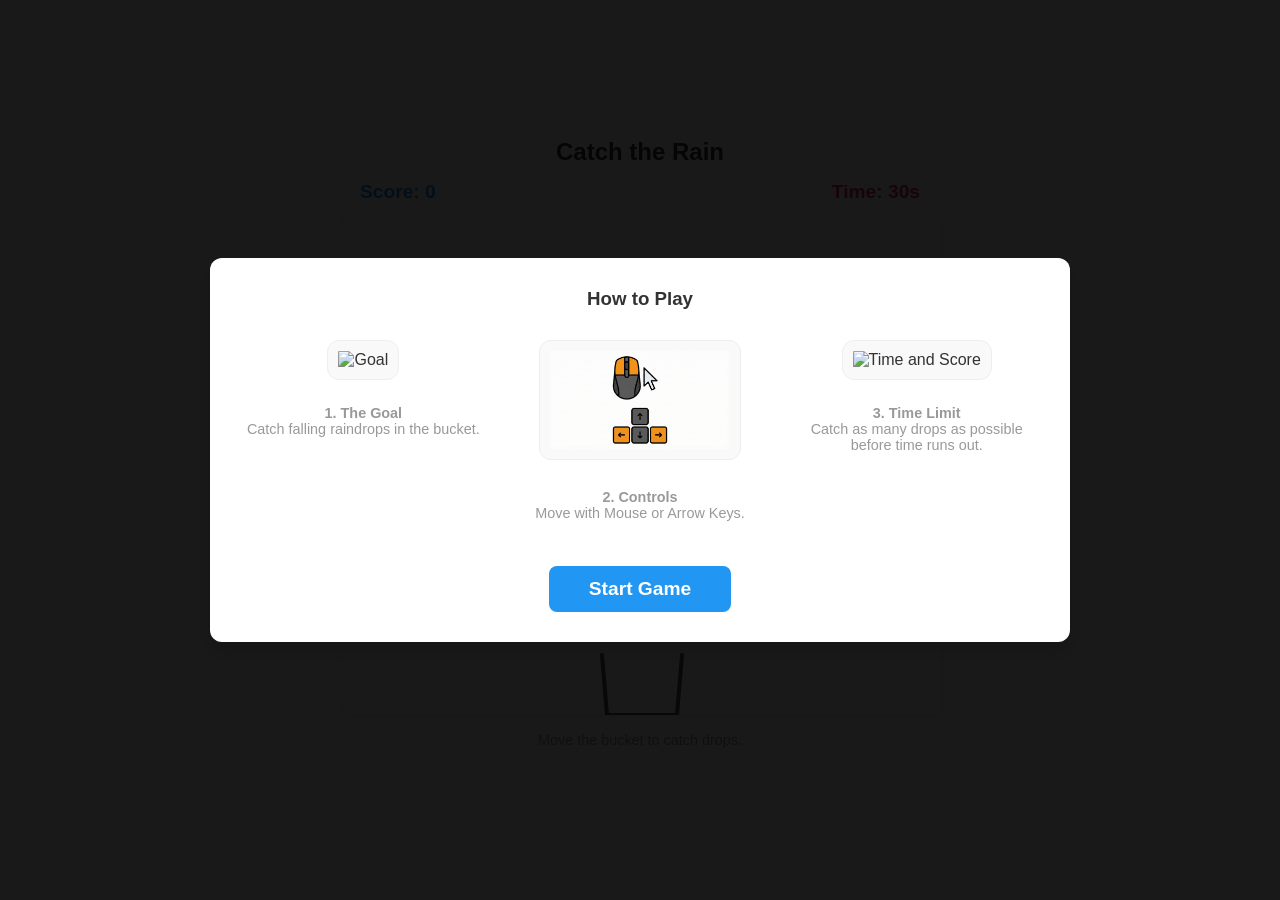
==== catcher/index.html @ 5bcd9527 "Initial commit: games landing page with 6 interactive games Two categories: - Basic: Steady Hand, Ca" ====
<!DOCTYPE html>
<html lang="en">
<head>
    <meta charset="UTF-8">
    <meta name="viewport" content="width=device-width, initial-scale=1.0, maximum-scale=1.0, user-scalable=no">
    <title>Catch the Rain</title>
    <link rel="stylesheet" href="style.css">
</head>
<body>
    <div class="game-container">
        <h2 id="title">Catch the Rain</h2>
        
        <div class="stats-row">
            <span id="scoreDisplay">Score: 0</span>
            <span id="timerDisplay">Time: 30s</span>
        </div>

        <canvas id="catchCanvas"></canvas>
        
        <p id="instruction">Move the bucket to catch drops.</p>
    </div>

    <div id="introModal" class="modal-overlay">
        <div class="modal-content">
            <h3>How to Play</h3>
            
            <div class="instruction-grid">
                <div class="step">
                    <img src="./asset/catcher_goal.png" alt="Goal">
                    <p><strong>1. The Goal</strong><br>Catch falling raindrops in the bucket.</p>
                </div>
                <div class="step">
                    <img src="./asset/catcher_controls.png" alt="Controls">
                    <p><strong>2. Controls</strong><br>Move with Mouse or Arrow Keys.</p>
                </div>
                <div class="step">
                    <img src="./asset/catcher_time.png" alt="Time and Score">
                    <p><strong>3. Time Limit</strong><br>Catch as many drops as possible before time runs out.</p>
                </div>
            </div>

            <button id="startGameBtn" class="btn btn-primary">Start Game</button>
        </div>
    </div>

    <script src="main.js"></script>
</body>
</html>
---- catcher/style.css ----
body {
    background-color: #ffffff;
    color: #333;
    font-family: -apple-system, BlinkMacSystemFont, "Segoe UI", Roboto, Helvetica, Arial, sans-serif;
    display: flex;
    flex-direction: column;
    justify-content: center;
    align-items: center;
    height: 100vh;
    margin: 0;
    overflow: hidden;
    user-select: none;
}

.game-container {
    width: 100%;
    max-width: 600px;
    text-align: center;
    padding: 20px;
}

h2 { margin: 0 0 15px 0; font-weight: 600; }

.stats-row {
    display: flex;
    justify-content: space-between;
    padding: 0 20px;
    margin-bottom: 10px;
    font-weight: bold;
    font-size: 1.2rem;
    color: #555;
}

#timerDisplay { color: #e91e63; } 
#scoreDisplay { color: #2196F3; }

p {
    margin-top: 15px;
    color: #999;
    font-size: 0.9rem;
}

canvas {
    background-color: #fafafa;
    border: 2px solid #eee;
    border-radius: 12px;
    touch-action: none; 
    cursor: crosshair;
    display: block;
    margin: 0 auto;
}

/* --- MODAL STYLES --- */
.modal-overlay {
    position: fixed;
    top: 0; left: 0; right: 0; bottom: 0;
    background: rgba(0, 0, 0, 0.9);
    display: flex;
    justify-content: center;
    align-items: center;
    z-index: 20;
    transition: opacity 0.3s;
}
.modal-overlay.hidden {
    opacity: 0;
    pointer-events: none;
}

.modal-content {
    background: white;
    color: #333;
    width: 90%;
    max-width: 600px;
    padding: 30px;
    border-radius: 12px;
    text-align: center;
    max-height: 90vh;
    overflow-y: auto;
    box-shadow: 0 10px 25px rgba(0,0,0,0.2);
}

.modal-content h3 { margin-top: 0; }

.instruction-grid {
    display: flex;
    flex-direction: column;
    gap: 20px;
    margin: 30px 0;
    justify-content: center;
    align-items: center;
}

.step { flex: 1; }

.step img {
    width: 100%;
    max-width: 180px;
    height: auto;
    object-fit: contain;
    border: 1px solid #eee;
    border-radius: 12px;
    padding: 10px;
    background: #f9f9f9;
    margin-bottom: 10px;
}

.btn-primary {
    background-color: #2196F3;
    border: none;
    color: #fff;
    padding: 12px 40px;
    font-size: 1.2rem;
    font-weight: bold;
    border-radius: 8px;
    cursor: pointer;
    transition: background 0.2s;
}
.btn-primary:hover { background-color: #1976D2; }

@media (min-width: 768px) {
    .modal-content { max-width: 800px; }
    .instruction-grid {
        flex-direction: row;
        align-items: flex-start;
        gap: 30px;
    }
    .step img {
        width: 200px;
    }
}
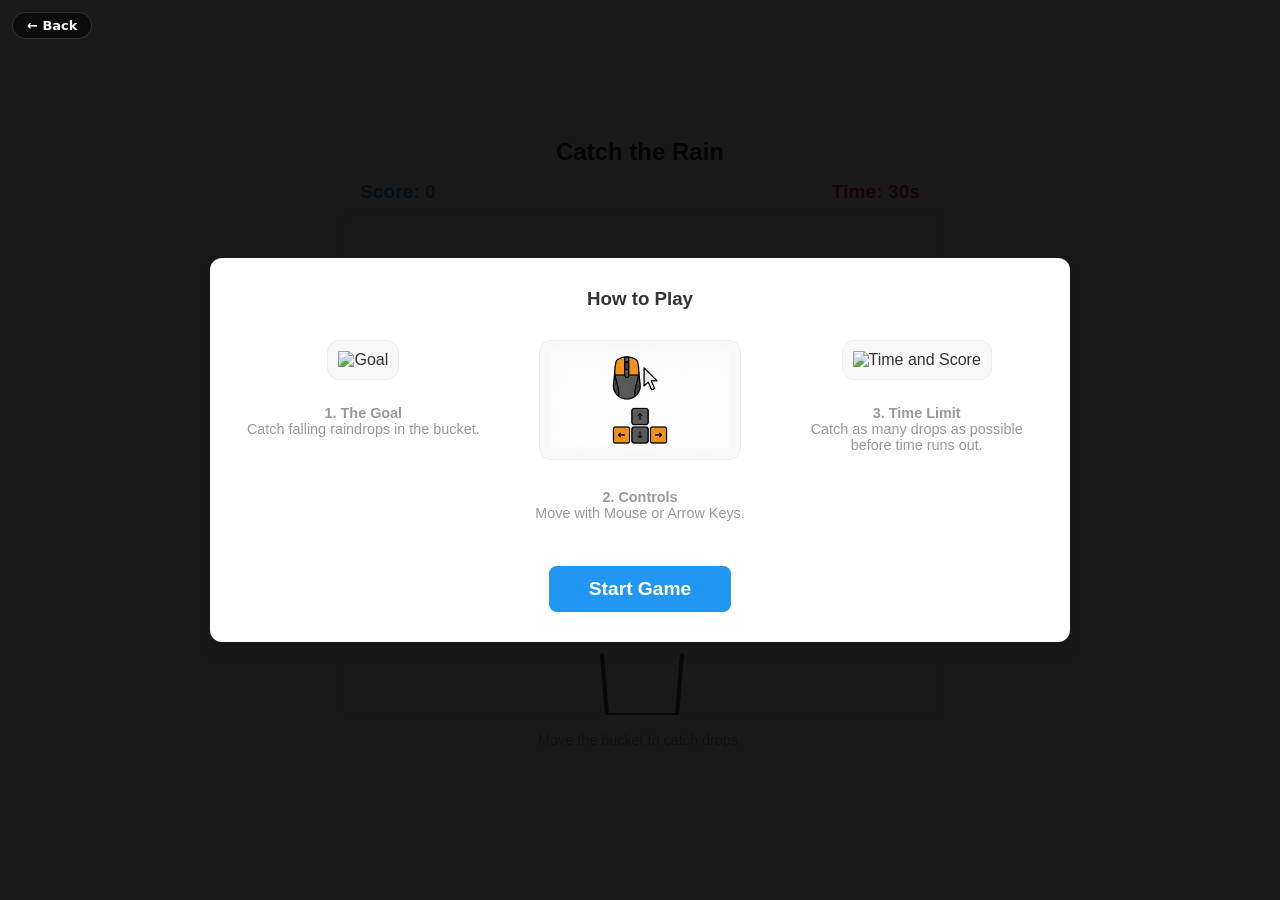
==== commit c494c9aa: "Add back button to all games Fixed ← Back button (top-left corner) linking to index page on all 8 ga" ====
--- a/catcher/index.html
+++ b/catcher/index.html
@@ -7,6 +7,7 @@
     <link rel="stylesheet" href="style.css">
 </head>
 <body>
+<a href="../index.html" style="position:fixed;top:12px;left:12px;z-index:9999;background:rgba(0,0,0,0.5);color:#fff;text-decoration:none;padding:6px 14px;border-radius:20px;font:600 13px/1 system-ui,sans-serif;backdrop-filter:blur(4px);border:1px solid rgba(255,255,255,0.15);" onmouseover="this.style.background='rgba(0,0,0,0.7)'" onmouseout="this.style.background='rgba(0,0,0,0.5)'">&larr; Back</a>
     <div class="game-container">
         <h2 id="title">Catch the Rain</h2>
         
--- a/catcher/style.css
+++ b/catcher/style.css
@@ -127,4 +127,18 @@
     .step img {
         width: 200px;
     }
+}
+
+@media (max-width: 480px) {
+    .modal-content {
+        padding: 18px 14px;
+        border-radius: 10px;
+    }
+    .modal-content h3 { font-size: 1.1rem; }
+    .instruction-grid { gap: 14px; margin: 16px 0; }
+    .step img { max-width: 120px; padding: 6px; }
+    .step p { font-size: 0.85rem; }
+    .btn-primary { padding: 10px 28px; font-size: 1rem; }
+    .stats-row { font-size: 1rem; padding: 0 10px; }
+    h2 { font-size: 1.15rem; }
 }
